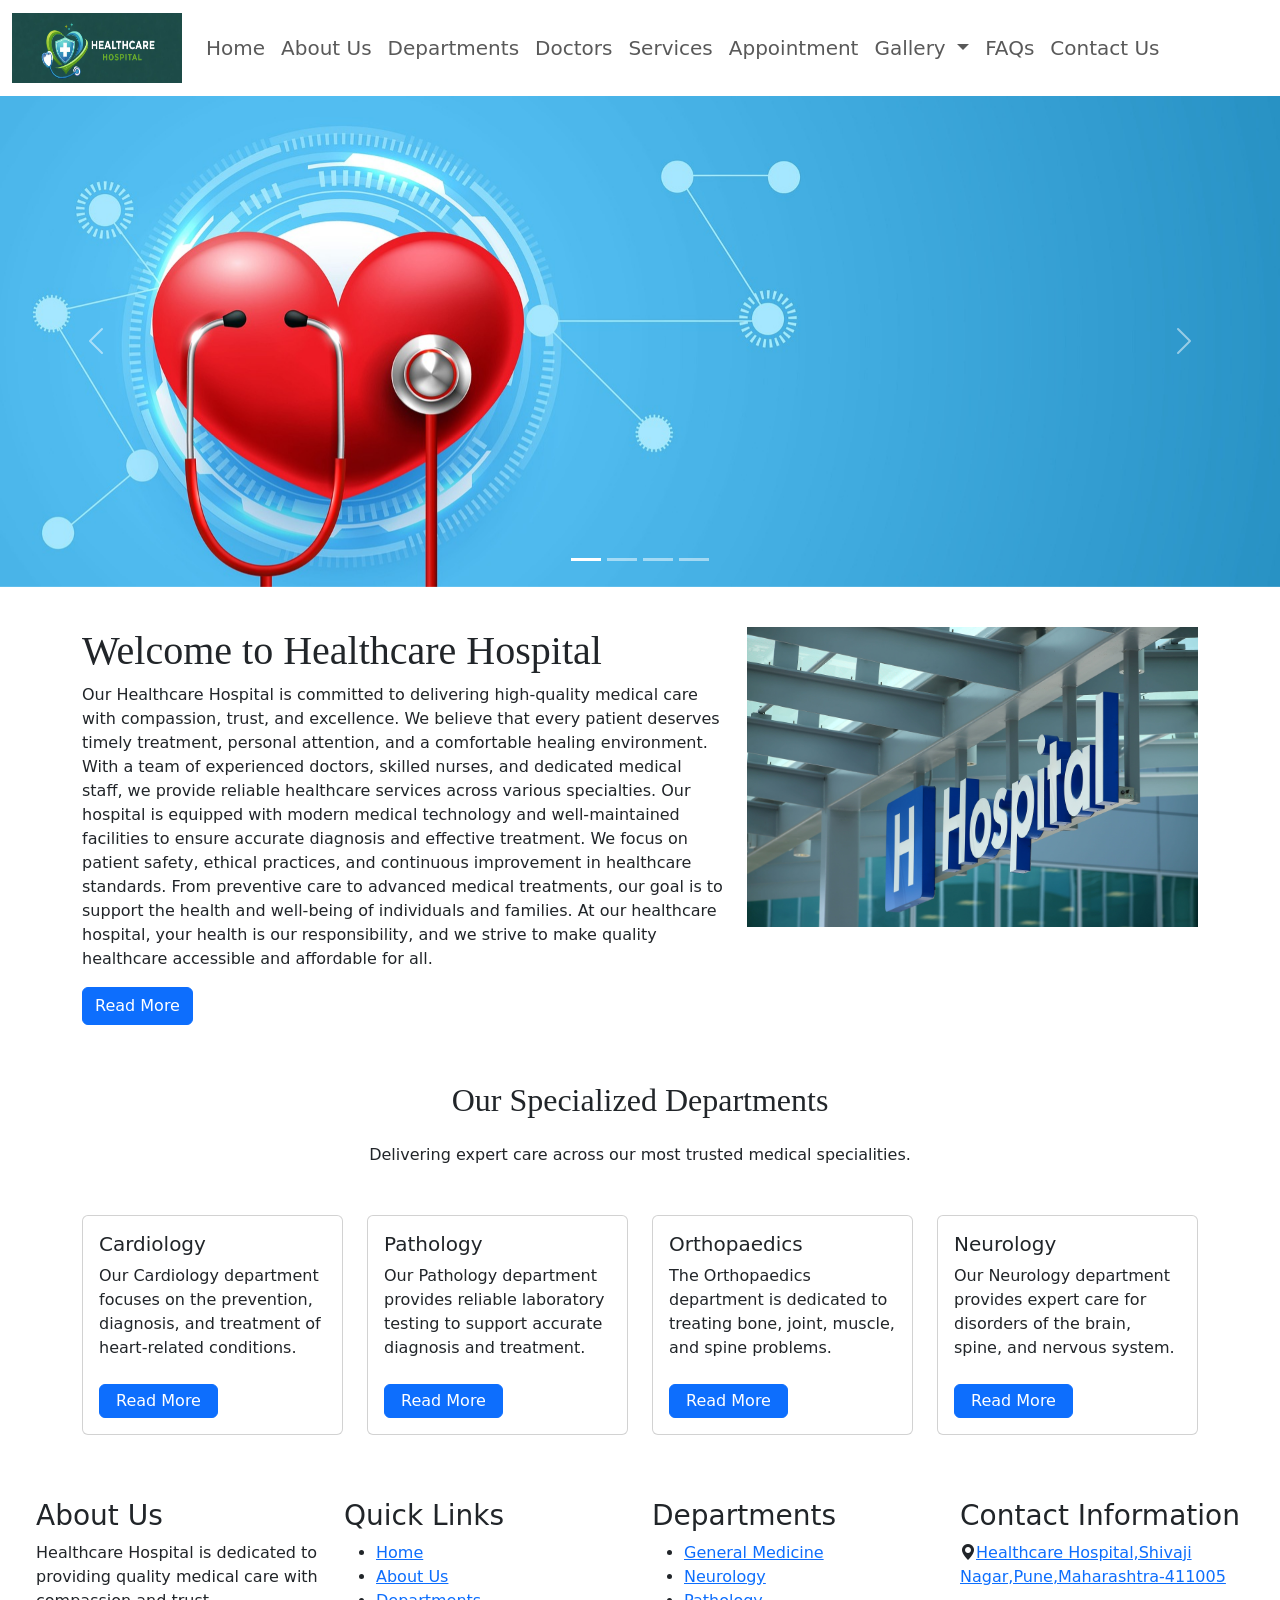
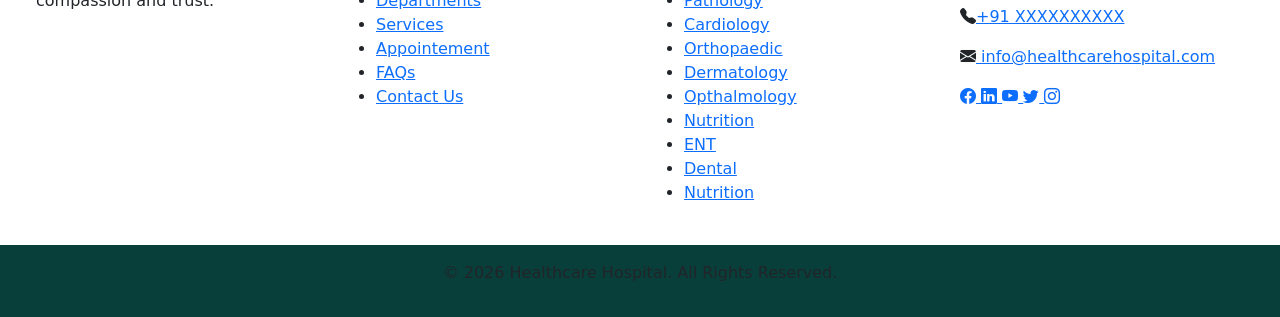
==== index.html @ 4ab98787 "added auto-updating copyright year in footer using js" ====
<!DOCTYPE html>
<html lang="en">

<head>
  <meta charset="UTF-8">
  <meta name="viewport" content="width=device-width, initial-scale=1.0">
  <title>Index Page</title>
  <link href="https://cdn.jsdelivr.net/npm/bootstrap@5.3.8/dist/css/bootstrap.min.css" rel="stylesheet"
    integrity="sha384-sRIl4kxILFvY47J16cr9ZwB07vP4J8+LH7qKQnuqkuIAvNWLzeN8tE5YBujZqJLB" crossorigin="anonymous">
  <link rel="stylesheet" href="https://cdn.jsdelivr.net/npm/bootstrap-icons@1.13.1/font/bootstrap-icons.min.css">
  <link rel="stylesheet" href="/style.css" />

</head>

<body>

  <!-- header starts -->
  <nav class="navbar navbar-expand-lg sticky-top">
    <div class="container-fluid ">
      <a class="navbar-brand" href="index.html">
        <img src="images/logo.jpeg" alt="logo" width="170" height="70">
      </a>
      <!-- <a class="navbar-brand h1" href="index.html">HEALTHCARE</a> -->
      <button class="navbar-toggler" type="button" data-bs-toggle="collapse" data-bs-target="#navbarSupportedContent"
        aria-controls="navbarSupportedContent" aria-expanded="false" aria-label="Toggle navigation">
        <span class="navbar-toggler-icon"></span>
      </button>
      <div class="collapse navbar-collapse" id="navbarSupportedContent">
        <ul class="navbar-nav me-auto mb-2 mb-lg-0 fs-5">
          <li class="nav-item">
            <a class="nav-link" aria-current="page" href="index.html">Home</a>
          </li>
          <li class="nav-item">
            <a class="nav-link" href="about.html">About Us</a>
          </li>
          <li class="nav-item">
            <a class="nav-link" href="departments.html">Departments</a>
          </li>
          <li class="nav-item">
            <a class="nav-link" href="doctors.html">Doctors</a>
          </li>
          <li class="nav-item">
            <a class="nav-link" href="services.html">Services</a>
          </li>
          <li class="nav-item">
            <a class="nav-link" href="appointment.html">Appointment</a>
          </li>
          <li class="nav-item dropdown" data-bs-theme="dark">
            <a class="nav-link dropdown-toggle" href="#" role="button" data-bs-toggle="dropdown" aria-expanded="false">
              Gallery
            </a>
            <ul class="dropdown-menu">
              <li><a class="dropdown-item" href="photo_gallery.html">Photo Gallery</a></li>
              <li><a class="dropdown-item" href="video_gallery.html">Video gallery</a></li>
            </ul>
          </li>
          <li class="nav-item">
            <a class="nav-link" href="faqs.html">FAQs</a>
          </li>
          <li class="nav-item">
            <a class="nav-link" href="contact.html"> Contact Us</a>
          </li>
        </ul>
      </div>
    </div>
  </nav>
  <!-- header end  -->
  <!-- main start  -->
  <main>
    <!-- slider section start -->
    <section>
      <div id="carouselExampleCaptions" class="carousel slide" data-bs-ride="carousel">
        <div class="carousel-indicators">
          <button type="button" data-bs-target="#carouselExampleCaptions" data-bs-slide-to="0" class="active"
            aria-current="true" aria-label="Slide 1"></button>
          <button type="button" data-bs-target="#carouselExampleCaptions" data-bs-slide-to="1"
            aria-label="Slide 2"></button>
          <button type="button" data-bs-target="#carouselExampleCaptions" data-bs-slide-to="2"
            aria-label="Slide 3"></button>
          <button type="button" data-bs-target="#carouselExampleCaptions" data-bs-slide-to="3"
            aria-label="Slide 4"></button>
        </div>
        <div class="carousel-inner">
          <div class="carousel-item active" data-bs-interval="2000">
            <img src="/images/banner1.jpg" class="d-block w-100" alt="Banner1">
          </div>
          <div class="carousel-item" data-bs-interval="3000">
            <img src="images/banner2.jpg" class="d-block w-100" alt="Banner2">
          </div>
          <div class="carousel-item" data-bs-interval="3000">
            <img src="/images/banner3.jpg" class="d-block w-100" alt="Banner3">
          </div>
          <div class="carousel-item" data-bs-interval="3000">
            <img src="/images/banner4.avif" class="d-block w-100" alt="Banner4">
          </div>
        </div>
        <button class="carousel-control-prev" type="button" data-bs-target="#carouselExampleCaptions"
          data-bs-slide="prev">
          <span class="carousel-control-prev-icon" aria-hidden="true"></span>
          <span class="visually-hidden">Previous</span>
        </button>
        <button class="carousel-control-next" type="button" data-bs-target="#carouselExampleCaptions"
          data-bs-slide="next">
          <span class="carousel-control-next-icon" aria-hidden="true"></span>
          <span class="visually-hidden">Next</span>
        </button>
      </div>


    </section>
    <!-- slider section end  -->

    <!-- about section start -->
    <section>
      <div class="container mt-4 ">
        <div class="row">
          <div class="col-md-7 mt-3">
            <h1 style="font-family:times new roman;"> Welcome to Healthcare Hospital</h1>
            <p>Our Healthcare Hospital is committed to delivering high-quality medical care with compassion, trust, and
              excellence. We believe that every patient deserves timely treatment, personal attention, and a comfortable
              healing environment. With a team of experienced doctors, skilled nurses, and dedicated medical staff, we
              provide reliable healthcare services across various specialties. Our hospital is equipped with modern
              medical technology and well-maintained facilities to ensure accurate diagnosis and effective treatment. We
              focus on patient safety, ethical practices, and continuous improvement in healthcare standards. From
              preventive care to advanced medical treatments, our goal is to support the health and well-being of
              individuals and families. At our healthcare hospital, your health is our responsibility, and we strive to
              make quality healthcare accessible and affordable for all.</p>
            <a class="btn btn-primary mb-2" href="about.html" role="button">Read More</a>
          </div>
          <div class="col-md-5 mt-3">
            <img class="hospital_img img-fluid" src="/images/hospital_img.jpg" alt="hospital_img" />
          </div>
        </div>
      </div>
    </section>
    <!-- about section end     -->
    <!-- service section start -->
    <section>
      <div class="container mt-5 ">
        <div class="row">
          <h2 class="text-center mb-4" style="font-family:times new roman;"> Our Specialized Departments</h2>
          <p class="text-center mb-5"> Delivering expert care across our most trusted medical specialities.</p>
          <div class="col-md-3 mb-3  ">
            <div class="card h-100">
              <div class="card-body d-flex flex-column">
                <!-- <img src="/images/microscope.png" class="card-img-top mt-2" alt="Cardiology_image"> -->
                <h5 class="card-title">Cardiology</h5>
                <p class="card-text">Our Cardiology department focuses on the prevention, diagnosis, and treatment of
                  heart-related conditions.</p>
                <a href="" class="btn btn-primary mt-auto align-self-start px-3 py-1">Read More</a>
              </div>
            </div>
          </div>
          <div class="col-md-3 mb-3">
            <div class="card h-100 ">
              <!-- <img src="" class="card-img-top mt-2" alt="Pathology_image"> -->
              <div class="card-body d-flex flex-column">
                <h5 class="card-title">Pathology</h5>
                <p class="card-text">Our Pathology department provides reliable laboratory testing to support accurate
                  diagnosis and treatment. </p>
                <a href="#" class="btn btn-primary mt-auto align-self-start px-3 py-1">Read More</a>
              </div>
            </div>


          </div>
          <div class="col-md-3 mb-3">
            <div class="card h-100 mb-2">
              <!-- <img src="" class="card-img-top mt-2" alt="Orthopaedic_image"> -->
              <div class="card-body d-flex flex-column">
                <h5 class="card-title">Orthopaedics</h5>
                <p class="card-text">The Orthopaedics department is dedicated to treating bone, joint, muscle, and spine
                  problems. </p>
                <a href="#" class="btn btn-primary mt-auto align-self-start px-3 py-1">Read More</a>
              </div>
            </div>

          </div>
          <div class="col-md-3 mb-3">
            <div class="card h-100 mb-2">
              <!-- <img src="" class="card-img-top mt-2" alt="Neurology_image"> -->
              <div class="card-body d-flex flex-column">
                <h5 class="card-title">Neurology</h5>
                <p class="card-text">Our Neurology department provides expert care for disorders of the brain, spine,
                  and nervous system. </p>
                <a href="#" class="btn btn-primary mt-auto align-self-start px-3 py-1">Read More</a>
              </div>
            </div>

          </div>
        </div>
      </div>
    </section>
    <!-- service section end  -->



  </main>
  <!-- main end -->
  <!-- footer start -->
  <footer class="footer mt-4">
    <section>
      <div class="container-fluid ">
        <div class="row p-4">
          <div class="col-md-3">
            <h3> About Us</h3>
            <p>Healthcare Hospital is dedicated to providing quality medical care with compassion and trust. </p>
          </div>
          <div class="col-md-3">
            <h3> Quick Links </h3>
            <ul>
              <li><a href="index.html"> Home </a> </li>
              <li><a href="about.html"> About Us </a> </li>
              <li><a href="departments.html"> Departments </a> </li>
              <li><a href="services.html"> Services </a> </li>
              <li><a href="appointement.html"> Appointement </a> </li>
              <li><a href="faqs.html"> FAQs </a> </li>
              <li><a href="contact.html"> Contact Us </a> </li>
            </ul>

          </div>
          <div class="col-md-3">
            <h3> Departments </h3>
            <ul>
              <li><a href="#">General Medicine</a></li>
              <li><a href="#">Neurology</a></li>
              <li><a href="#">Pathology</a></li>
              <li><a href="#">Cardiology</a></li>
              <li><a href="#">Orthopaedic</a></li>
              <li><a href="#">Dermatology</a></li>
              <li><a href="#">Opthalmology</a></li>
              <li><a href="#">Nutrition</a></li>
              <li><a href="#">ENT</a></li>
              <li><a href="#">Dental</a></li>
              <li><a href="#">Nutrition</a></li>
            </ul>

          </div>
          <div class="col-md-3">
            <h3> Contact Information </h3>
            <p><i class="bi bi-geo-alt-fill"></i><a href="Address">Healthcare Hospital,Shivaji
                Nagar,Pune,Maharashtra-411005</a></p>
            <p><i class="bi bi-telephone-fill"></i><a href="number">+91 XXXXXXXXXX</a> </p>
            <p><i class="bi bi-envelope-fill"></i><a href="mail"> info@healthcarehospital.com</a></p>

            <!-- social media icons -->
            <div class="social_icons ">
              <!-- Facebook -->
              <a href="https://facebook.com" target="_blank">
                <i class="bi bi-facebook "></i>
              </a>
              <!-- linkedin -->
              <a href="https://linkedin.com" target="_blank">
                <i class="bi bi-linkedin "></i>
              </a>
              <!-- youtube -->
              <a href="https://www.youtube.com" target="_blank">
                <i class="bi bi-youtube "></i>
              </a>
              <!-- twitter -->
              <a href="https://twitter.com" target="_blank">
                <i class="bi bi-twitter"></i>
              </a>
              <!-- Instagram -->
              <a href="https://instagram.com" target="_blank">
                <i class="bi bi-instagram"></i>
              </a>
            </div>
          </div>
        </div>
      </div>
    </section>


    <!-- copyright section start -->
    <section>
      <div class="text-center p-3" style="background-color: #093F3A;">
        <p> &copy; <span id="year"></span> Healthcare Hospital. All Rights Reserved.</p>
      </div>
    </section>
    <!-- copyright section end  -->
  </footer>
  <!-- footer end  -->

<!-- It display current year in footer -->
  <script>
    var now = new Date();
    document.getElementById("year").textContent = now.getFullYear();
  </script>

  


  <script src="https://cdn.jsdelivr.net/npm/bootstrap@5.3.8/dist/js/bootstrap.bundle.min.js"
    integrity="sha384-FKyoEForCGlyvwx9Hj09JcYn3nv7wiPVlz7YYwJrWVcXK/BmnVDxM+D2scQbITxI"
    crossorigin="anonymous"></script>
</body>

</html>
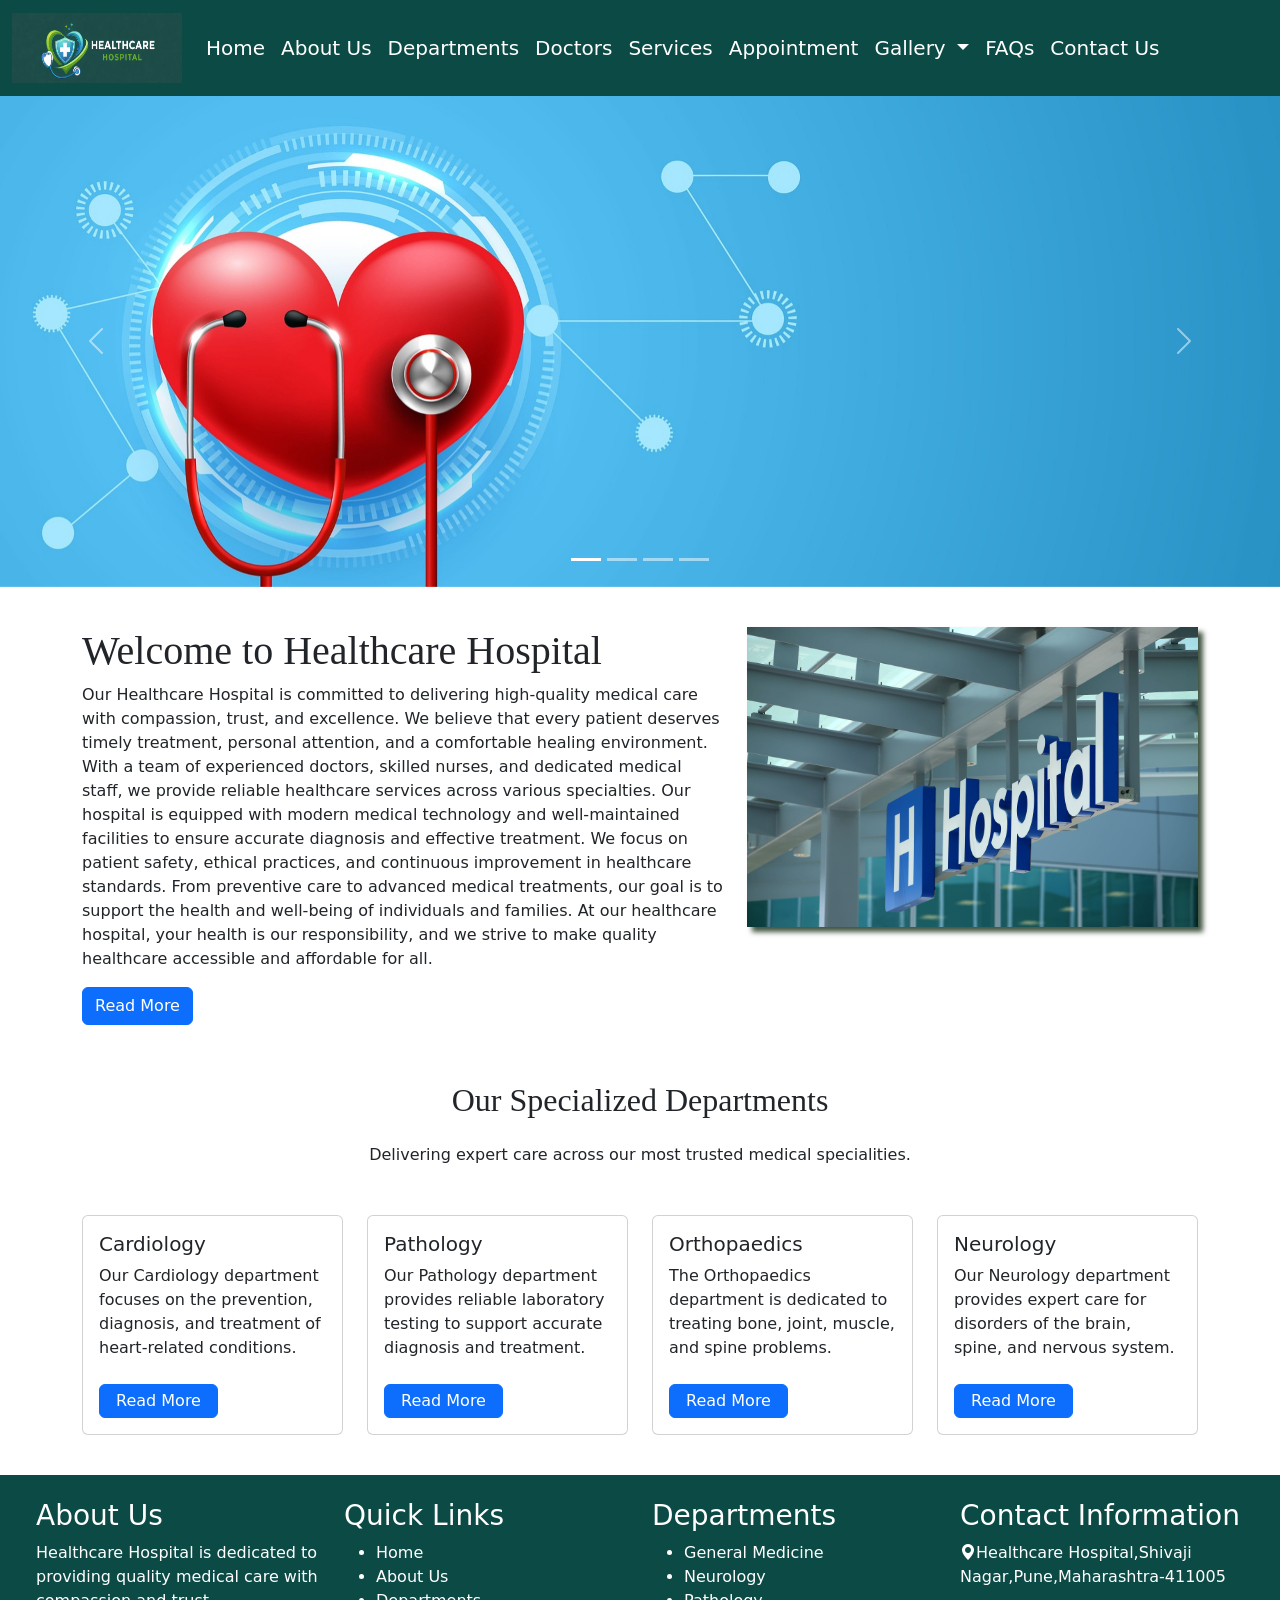
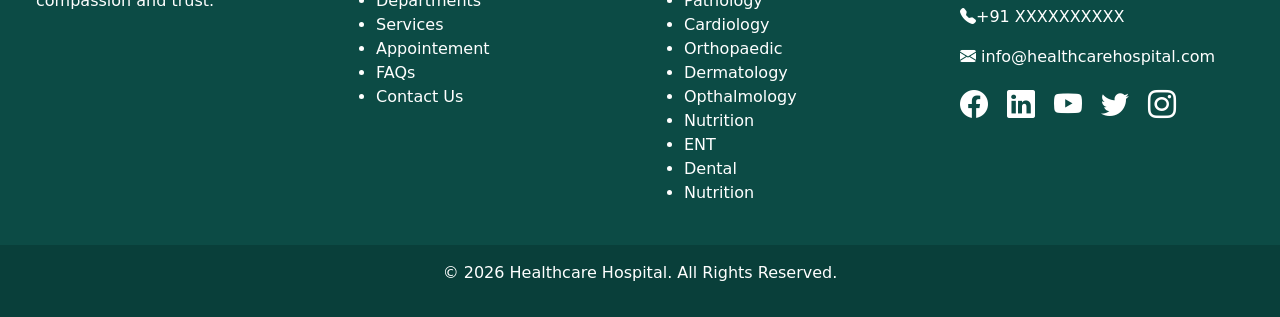
==== commit 45c58c62: "rename css files" ====
--- a/index.html
+++ b/index.html
@@ -8,7 +8,7 @@
   <link href="https://cdn.jsdelivr.net/npm/bootstrap@5.3.8/dist/css/bootstrap.min.css" rel="stylesheet"
     integrity="sha384-sRIl4kxILFvY47J16cr9ZwB07vP4J8+LH7qKQnuqkuIAvNWLzeN8tE5YBujZqJLB" crossorigin="anonymous">
   <link rel="stylesheet" href="https://cdn.jsdelivr.net/npm/bootstrap-icons@1.13.1/font/bootstrap-icons.min.css">
-  <link rel="stylesheet" href="/style.css" />
+  <link rel="stylesheet" href="/base.css" />
 
 </head>
 
--- a/base.css
+++ b/base.css
@@ -0,0 +1,73 @@
+.navbar {
+    background-color: #0C4B45;
+ }
+.navbar a {
+    color: #FFFFFF;
+}
+.footer {
+    background-color: #0C4B45;
+    color: #FFFFFF;
+}
+.footer a {
+    color: #ffffff;
+    text-decoration: none;
+}
+.footer a:hover {
+    color: #D1FAE5;
+}
+.social_icons{
+    font-size:28px;
+}
+
+.bi-facebook{
+    margin-right:10px;
+}
+.bi-facebook:hover{
+    color:#1877F2;
+}
+
+.bi-linkedin{
+    margin-right:10px;
+}
+.bi-linkedin:hover{
+    color:#0A66C2;
+}
+
+.bi-youtube{
+    margin-right:10px;
+}
+.bi-youtube:hover{
+    color:red;
+}
+.bi-twitter{
+    margin-right:10px;
+}
+.bi-twitter:hover{
+    color:#1DA1F2;
+}
+
+.bi-instagram:hover{
+    color:hotpink;
+}
+.info_form{
+    background-color: #F0FDFA;
+}
+.card{
+    
+    transition:0.3s;
+
+}
+
+.card:hover{
+    background-color: #D7EFEA;
+    transform:translateY(-5px);
+    box-shadow:0 8px 18px rgba(0,0,0,0.15);
+}
+.hospital_img{
+    box-shadow:5px 5px 5px rgba(19, 43, 19,0.8);
+    transition:0.3s;
+}
+.hospital_img:hover{
+    box-shadow:8px 8px 8px rgba(19, 43, 19,0.8);
+    transform: translateY(-5px);
+}
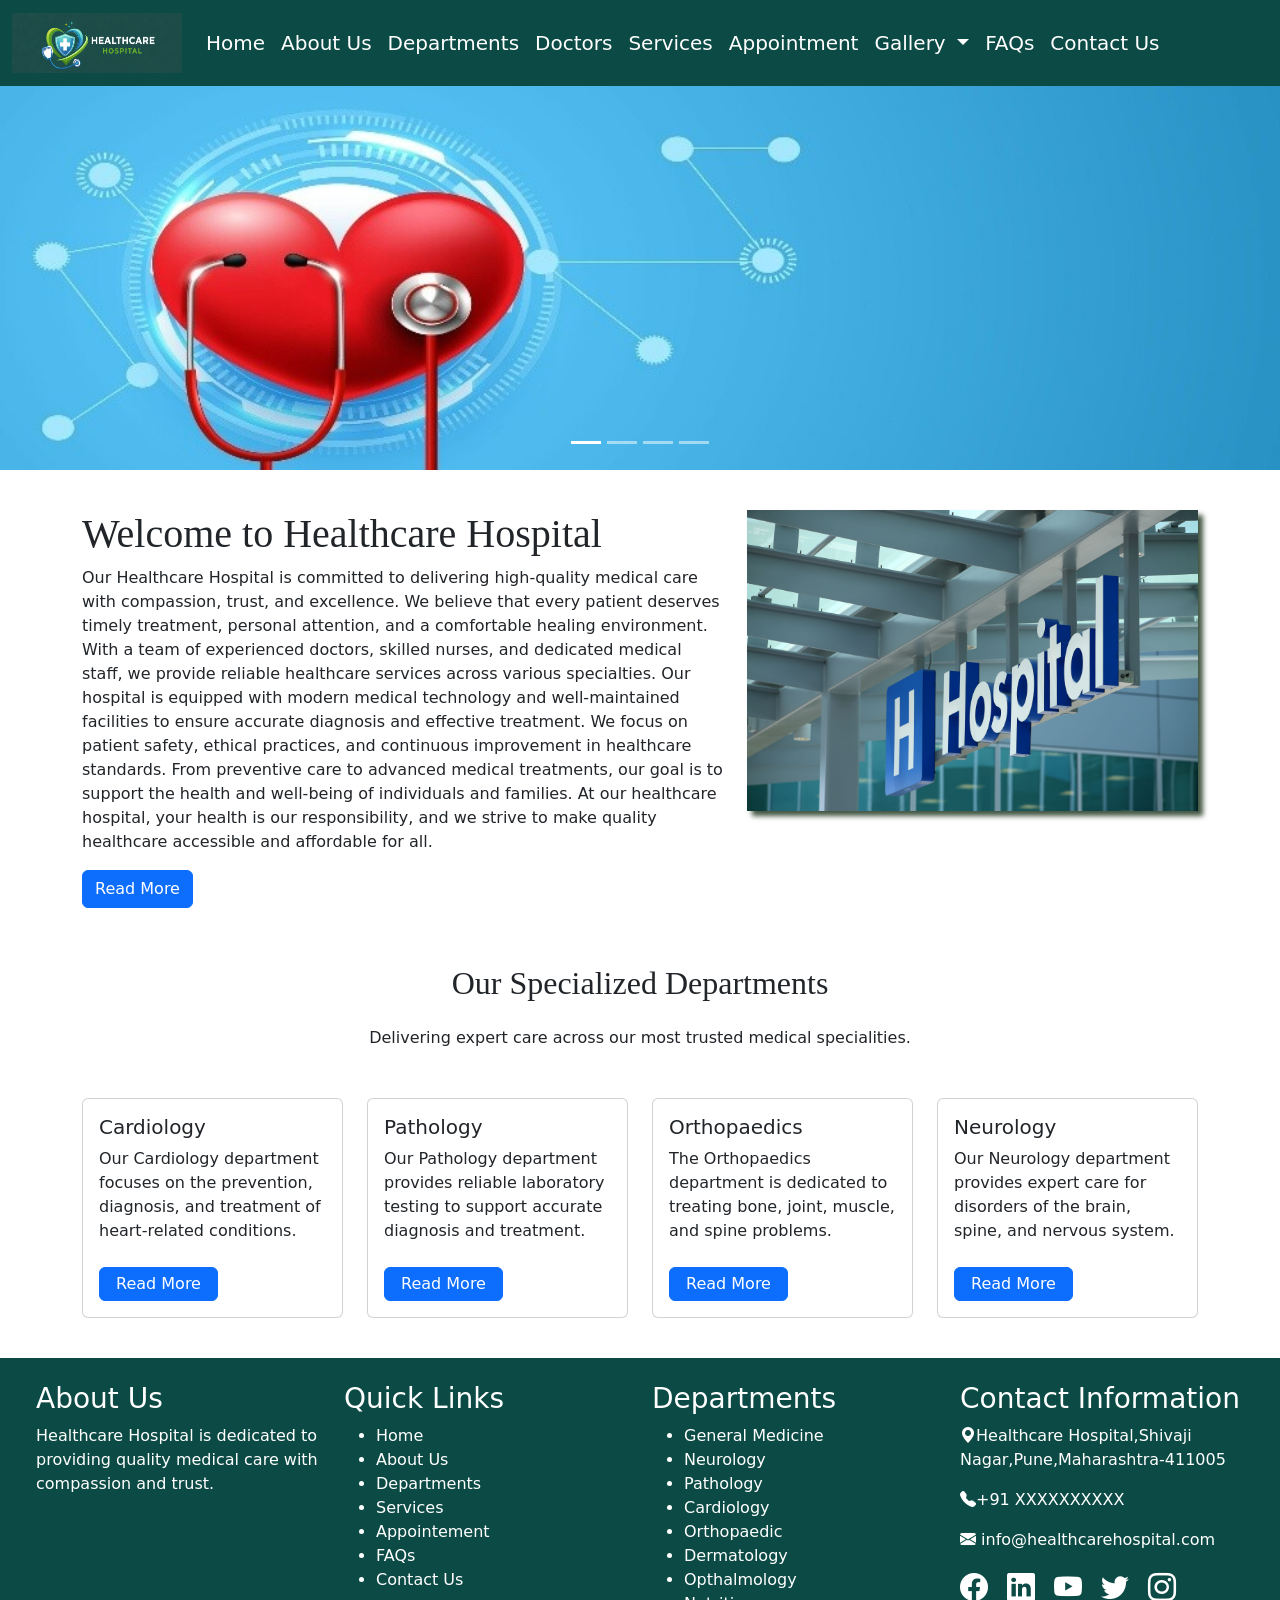
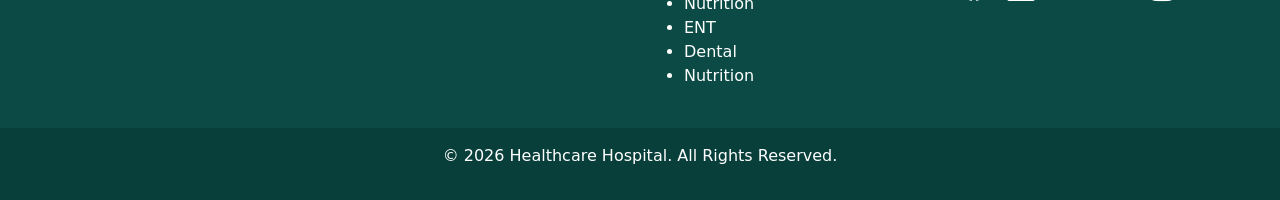
==== commit f2f4fdb0: "Improve UI ,update CSS for website" ====
--- a/index.html
+++ b/index.html
@@ -8,7 +8,7 @@
   <link href="https://cdn.jsdelivr.net/npm/bootstrap@5.3.8/dist/css/bootstrap.min.css" rel="stylesheet"
     integrity="sha384-sRIl4kxILFvY47J16cr9ZwB07vP4J8+LH7qKQnuqkuIAvNWLzeN8tE5YBujZqJLB" crossorigin="anonymous">
   <link rel="stylesheet" href="https://cdn.jsdelivr.net/npm/bootstrap-icons@1.13.1/font/bootstrap-icons.min.css">
-  <link rel="stylesheet" href="/base.css" />
+  <link rel="stylesheet" href="/css/base.css" />
 
 </head>
 
@@ -18,7 +18,7 @@
   <nav class="navbar navbar-expand-lg sticky-top">
     <div class="container-fluid ">
       <a class="navbar-brand" href="index.html">
-        <img src="images/logo.jpeg" alt="logo" width="170" height="70">
+        <img src="images/logo.jpeg" alt="logo" width="170" height="60">
       </a>
       <!-- <a class="navbar-brand h1" href="index.html">HEALTHCARE</a> -->
       <button class="navbar-toggler" type="button" data-bs-toggle="collapse" data-bs-target="#navbarSupportedContent"
@@ -84,17 +84,29 @@
           <div class="carousel-item active" data-bs-interval="2000">
             <img src="/images/banner1.jpg" class="d-block w-100" alt="Banner1">
           </div>
+
           <div class="carousel-item" data-bs-interval="3000">
             <img src="images/banner2.jpg" class="d-block w-100" alt="Banner2">
           </div>
+          <div class="  carousel-item banner3" data-bs-interval="3000">
+            <img src="/images/voltamax-woman-2141808_640 (1).jpg" class=" d-block w-100" alt="Banner3">
+            <div class="banner-text ">
+              <h2>WE CARE ABOUT YOUR HEALTH</h2>
+              <p>Expert Doctors .24/7 Emergency Care </p>
+              <a class="appointment_link" href="appointment.html">Book Appointement </a>
+            </div>
+          </div>
           <div class="carousel-item" data-bs-interval="3000">
-            <img src="/images/banner3.jpg" class="d-block w-100" alt="Banner3">
-          </div>
-          <div class="carousel-item" data-bs-interval="3000">
-            <img src="/images/banner4.avif" class="d-block w-100" alt="Banner4">
-          </div>
-        </div>
-        <button class="carousel-control-prev" type="button" data-bs-target="#carouselExampleCaptions"
+            <img src="images/banner3.jpg" class="d-block w-100" alt="Banner4">
+            <div class="banner-text ">
+            <p>Need Immediate Medical Help ?</p>
+            <p>24/7 Emergency Support Available </p>
+            <p>Call: +91XXXXXXXXXX</p>
+          </div>
+          </div>
+          
+        </div>
+        <!-- <button class="carousel-control-prev" type="button" data-bs-target="#carouselExampleCaptions"
           data-bs-slide="prev">
           <span class="carousel-control-prev-icon" aria-hidden="true"></span>
           <span class="visually-hidden">Previous</span>
@@ -103,7 +115,7 @@
           data-bs-slide="next">
           <span class="carousel-control-next-icon" aria-hidden="true"></span>
           <span class="visually-hidden">Next</span>
-        </button>
+        </button> -->
       </div>
 
 
@@ -282,13 +294,13 @@
   </footer>
   <!-- footer end  -->
 
-<!-- It display current year in footer -->
+  <!-- It display current year in footer -->
   <script>
     var now = new Date();
     document.getElementById("year").textContent = now.getFullYear();
   </script>
 
-  
+
 
 
   <script src="https://cdn.jsdelivr.net/npm/bootstrap@5.3.8/dist/js/bootstrap.bundle.min.js"
--- a/css/base.css
+++ b/css/base.css
@@ -0,0 +1,129 @@
+.navbar {
+    background-color: #0C4B45;
+ }
+.navbar a {
+    color: #FFFFFF;
+}
+.footer {
+    background-color: #0C4B45;
+    color: #FFFFFF;
+}
+.footer a {
+    color: #ffffff;
+    text-decoration: none;
+}
+.footer a:hover {
+    color: #D1FAE5;
+}
+.social_icons{
+    font-size:28px;
+}
+
+.bi-facebook{
+    margin-right:10px;
+}
+.bi-facebook:hover{
+    color:#1877F2;
+}
+
+.bi-linkedin{
+    margin-right:10px;
+}
+.bi-linkedin:hover{
+    color:#0A66C2;
+}
+
+.bi-youtube{
+    margin-right:10px;
+}
+.bi-youtube:hover{
+    color:red;
+}
+.bi-twitter{
+    margin-right:10px;
+}
+.bi-twitter:hover{
+    color:#1DA1F2;
+}
+
+.bi-instagram:hover{
+    color:hotpink;
+}
+.info_form{
+    background-color: #F0FDFA;
+    transition:0.3s;
+    border-radius:8px;
+   
+}
+.info_form:hover{
+    transform:translateY(-5px);
+     box-shadow: 2px 5px 5px black;
+
+}
+.card{
+    
+    transition:0.3s;
+
+}
+
+.card:hover{
+    background-color: #D7EFEA;
+    transform:translateY(-5px);
+    box-shadow:0 8px 18px rgba(0,0,0,0.15);
+}
+.hospital_img{
+    box-shadow:5px 5px 5px rgba(19, 43, 19,0.8);
+    transition:0.3s;
+}
+.hospital_img:hover{
+    box-shadow:8px 8px 8px rgba(19, 43, 19,0.8);
+    transform: translateY(-5px);
+}
+iframe{
+    transition:0.3s;
+    border-radius:10px;
+}
+iframe:hover{
+    box-shadow:8px 8px 8px rgba(19, 43, 19,0.8);
+    transform:translateY(-4px);
+}
+.contact_heading{
+    font-size:40px;
+    color:#0C4B45;
+    font-family:times new roman;
+    font-weight: 400;
+}
+.submit_btn{
+    background-color:rgb(7, 187, 169);
+    
+}
+.banner3{
+    position: relative;
+}
+.banner-text{
+    position:absolute;
+    top:35%;
+    left:80px;
+    color:white;
+    
+}
+.banner-text>h2{
+    text-shadow:5px 5px 5px black;
+}
+.banner-text>p{
+    text-shadow:5px 5px 5px black;
+}
+.appointment_link{
+    text-decoration:none;
+    background-color: #0C4B45;
+    color:white;
+    border-radius:5px;
+    padding:5px;
+    transition:transform 0.5s ease-in-out;
+    display:inline-block;
+}
+.appointment_link:hover{
+    transform:translateY(-5px);
+
+}
+
